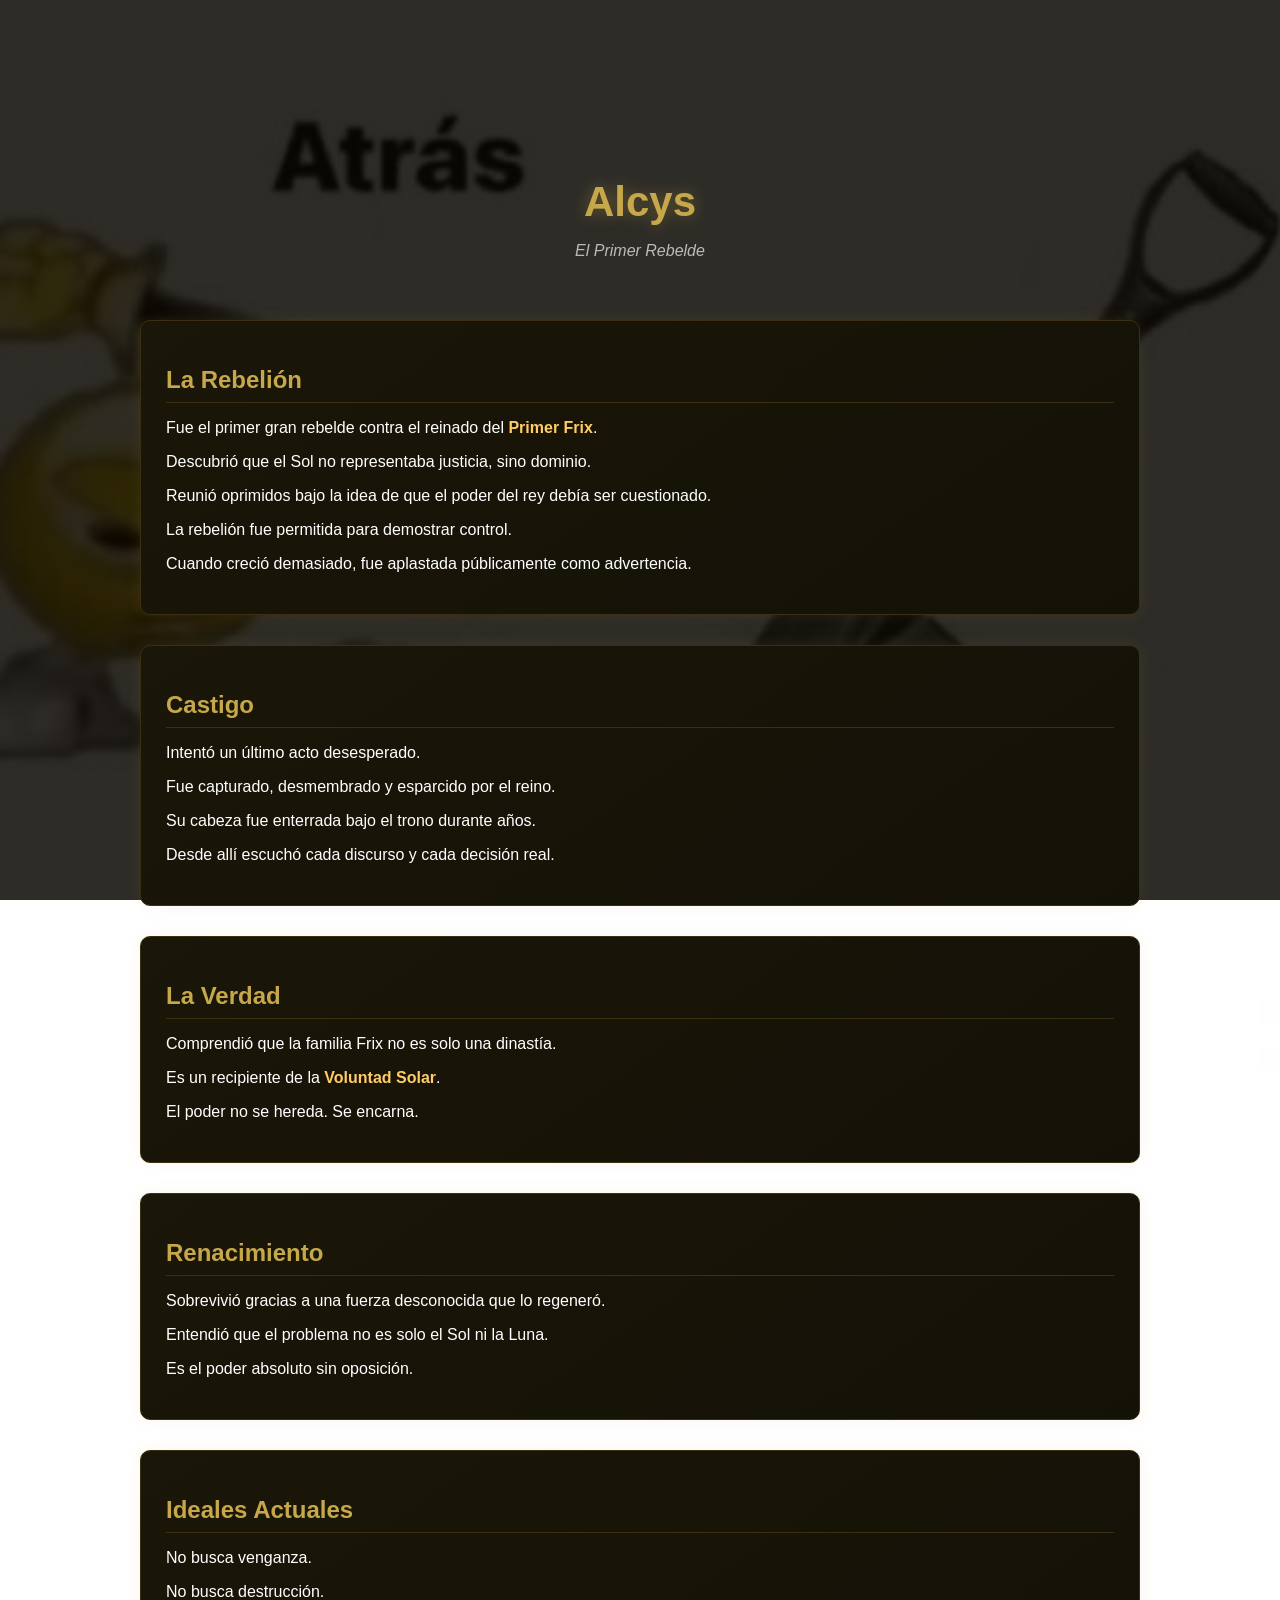
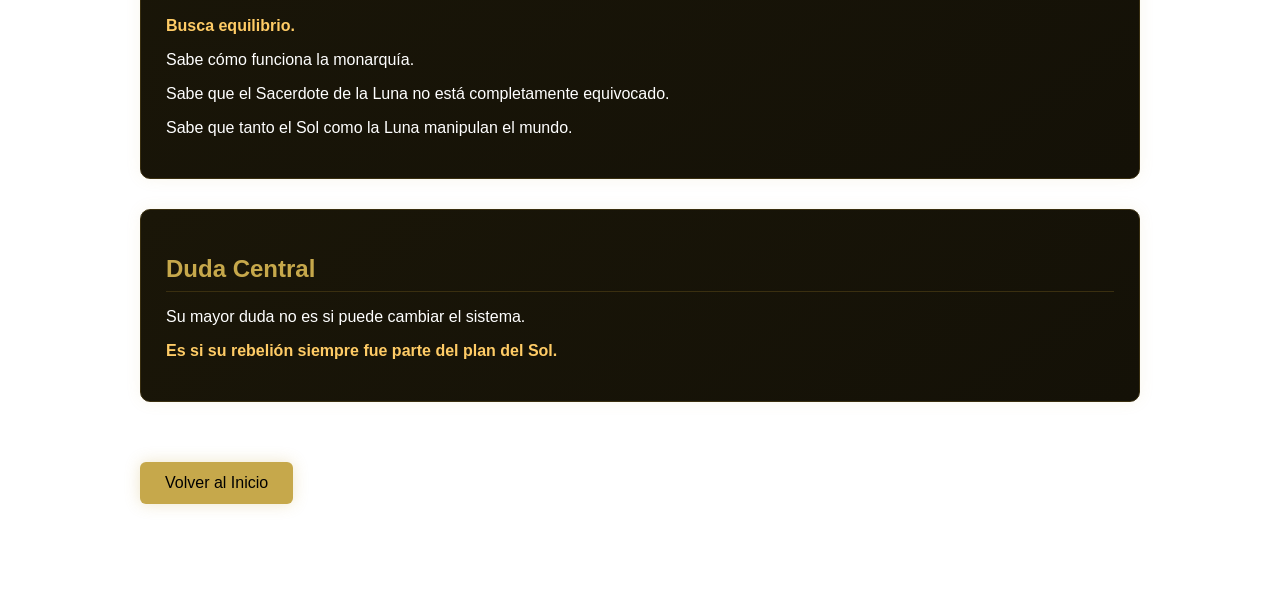
==== alcvs.html @ 5db58ed6 "Add files via upload" ====
<!DOCTYPE html>
<html lang="es">
<head>
    <meta charset="UTF-8">
    <title>    Alcys | El Primer Rebelde</title>
    <link rel="stylesheet" href="../style.css">

    <style>
        body{
            margin:0;
            padding:0;
            font-family: Arial, sans-serif;
            background: url("fondo para alcys.png") center/cover no-repeat fixed;
            color:white;
            position:relative;
        }

        body::before{
            content:"";
            position:fixed;
            inset:0;
            background:rgba(10,8,2,0.85);
            z-index:-1;
        }

        .profile-container{
            max-width:1000px;
            margin:120px auto 60px auto;
            padding:30px;
        }

        .profile-header{
            text-align:center;
            margin-bottom:60px;
        }

        .profile-header h1{
            font-size:42px;
            color:#c6a84b;
            text-shadow:0 0 15px rgba(198,168,75,0.4);
            margin-bottom:10px;
        }

        .profile-header p{
            font-style:italic;
            color:#bbb;
        }

        .profile-section{
            background:linear-gradient(145deg,#1a1608,#141107);
            padding:25px;
            margin-bottom:30px;
            border-radius:10px;
            border:1px solid #3a2f10;
            box-shadow:0 0 15px rgba(198,168,75,0.1);
            transition:0.3s;
        }

        .profile-section:hover{
            box-shadow:0 0 25px rgba(198,168,75,0.3);
            transform:translateY(-3px);
        }

        .profile-section h2{
            color:#c6a84b;
            margin-bottom:15px;
            border-bottom:1px solid #3a2f10;
            padding-bottom:8px;
        }

        .highlight{
            color:#ffcc66;
            font-weight:bold;
        }

        .back-btn{
            display:inline-block;
            margin-top:30px;
            padding:12px 25px;
            background:#c6a84b;
            text-decoration:none;
            color:black;
            border-radius:6px;
            transition:0.3s;
            box-shadow:0 0 15px rgba(198,168,75,0.3);
        }

        .back-btn:hover{
            background:#e0c56a;
            box-shadow:0 0 25px rgba(198,168,75,0.6);
            transform:scale(1.05);
        }

        @media (max-width:768px){
            .profile-container{
                padding:15px;
                margin-top:80px;
            }

            .profile-header h1{
                font-size:28px;
            }
        }
    </style>
</head>

<body>

<div class="profile-container">

    <div class="profile-header">
        <h1>Alcys</h1>
        <p><em>El Primer Rebelde</em></p>
    </div>

    <div class="profile-section">
        <h2>La Rebelión</h2>
        <p>Fue el primer gran rebelde contra el reinado del <span class="highlight">Primer Frix</span>.</p>
        <p>Descubrió que el Sol no representaba justicia, sino dominio.</p>
        <p>Reunió oprimidos bajo la idea de que el poder del rey debía ser cuestionado.</p>
        <p>La rebelión fue permitida para demostrar control.</p>
        <p>Cuando creció demasiado, fue aplastada públicamente como advertencia.</p>
    </div>

    <div class="profile-section">
        <h2>Castigo</h2>
        <p>Intentó un último acto desesperado.</p>
        <p>Fue capturado, desmembrado y esparcido por el reino.</p>
        <p>Su cabeza fue enterrada bajo el trono durante años.</p>
        <p>Desde allí escuchó cada discurso y cada decisión real.</p>
    </div>

    <div class="profile-section">
        <h2>La Verdad</h2>
        <p>Comprendió que la familia Frix no es solo una dinastía.</p>
        <p>Es un recipiente de la <span class="highlight">Voluntad Solar</span>.</p>
        <p>El poder no se hereda. Se encarna.</p>
    </div>

    <div class="profile-section">
        <h2>Renacimiento</h2>
        <p>Sobrevivió gracias a una fuerza desconocida que lo regeneró.</p>
        <p>Entendió que el problema no es solo el Sol ni la Luna.</p>
        <p>Es el poder absoluto sin oposición.</p>
    </div>

    <div class="profile-section">
        <h2>Ideales Actuales</h2>
        <p>No busca venganza.</p>
        <p>No busca destrucción.</p>
        <p><span class="highlight">Busca equilibrio.</span></p>
        <p>Sabe cómo funciona la monarquía.</p>
        <p>Sabe que el Sacerdote de la Luna no está completamente equivocado.</p>
        <p>Sabe que tanto el Sol como la Luna manipulan el mundo.</p>
    </div>

    <div class="profile-section">
        <h2>Duda Central</h2>
        <p>Su mayor duda no es si puede cambiar el sistema.</p>
        <p><span class="highlight">Es si su rebelión siempre fue parte del plan del Sol.</span></p>
    </div>

    <a href="Codigo base.html" class="back-btn">Volver al Inicio</a>

</div>

</body>
</html>
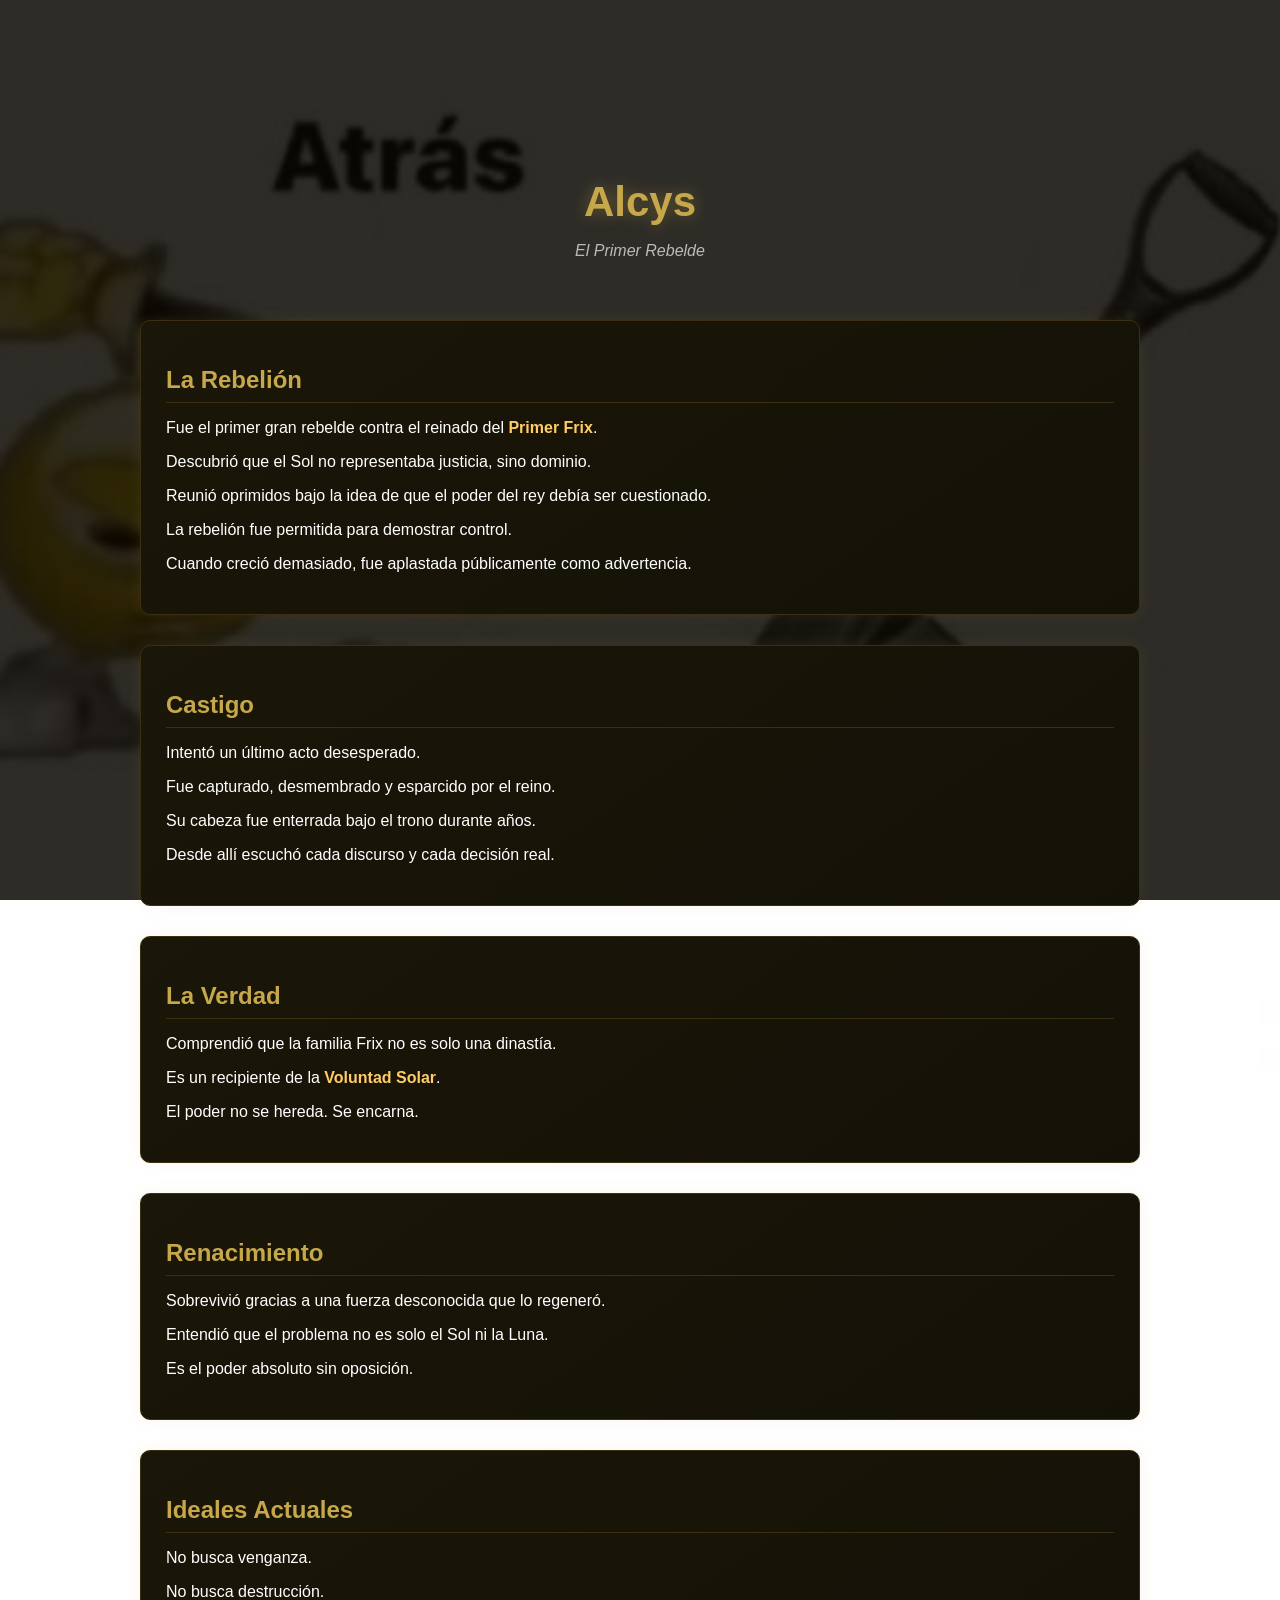
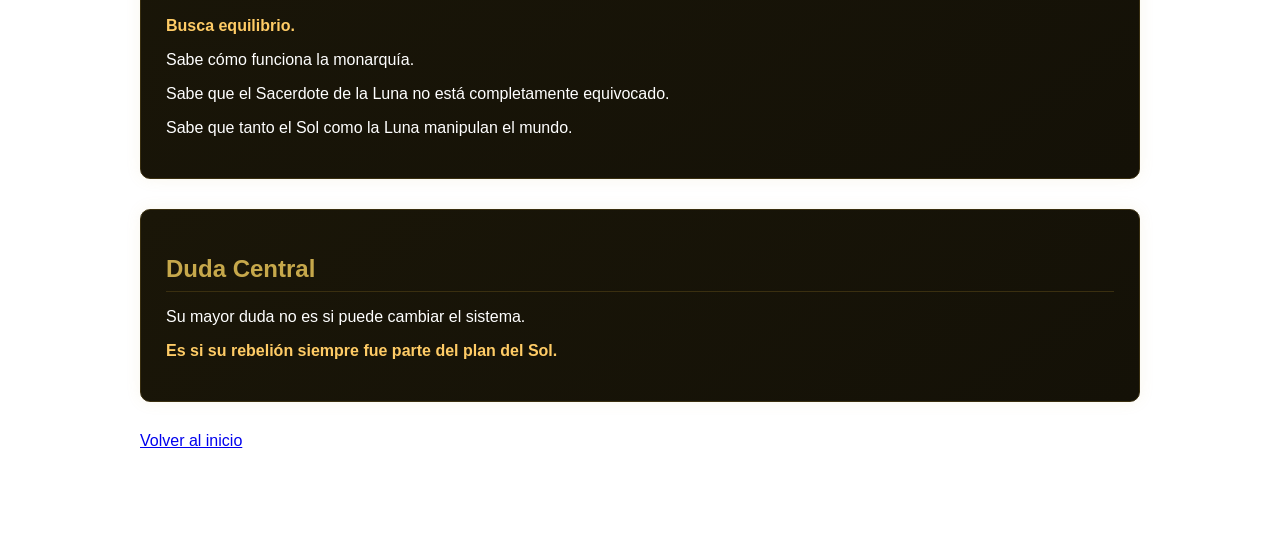
==== commit 4311d71b: "Update alcvs.html" ====
--- a/alcvs.html
+++ b/alcvs.html
@@ -160,9 +160,11 @@
         <p><span class="highlight">Es si su rebelión siempre fue parte del plan del Sol.</span></p>
     </div>
 
-    <a href="Codigo base.html" class="back-btn">Volver al Inicio</a>
+    <a href="/index.html">Volver al inicio</a>
+
 
 </div>
 
 </body>
 </html>
+
